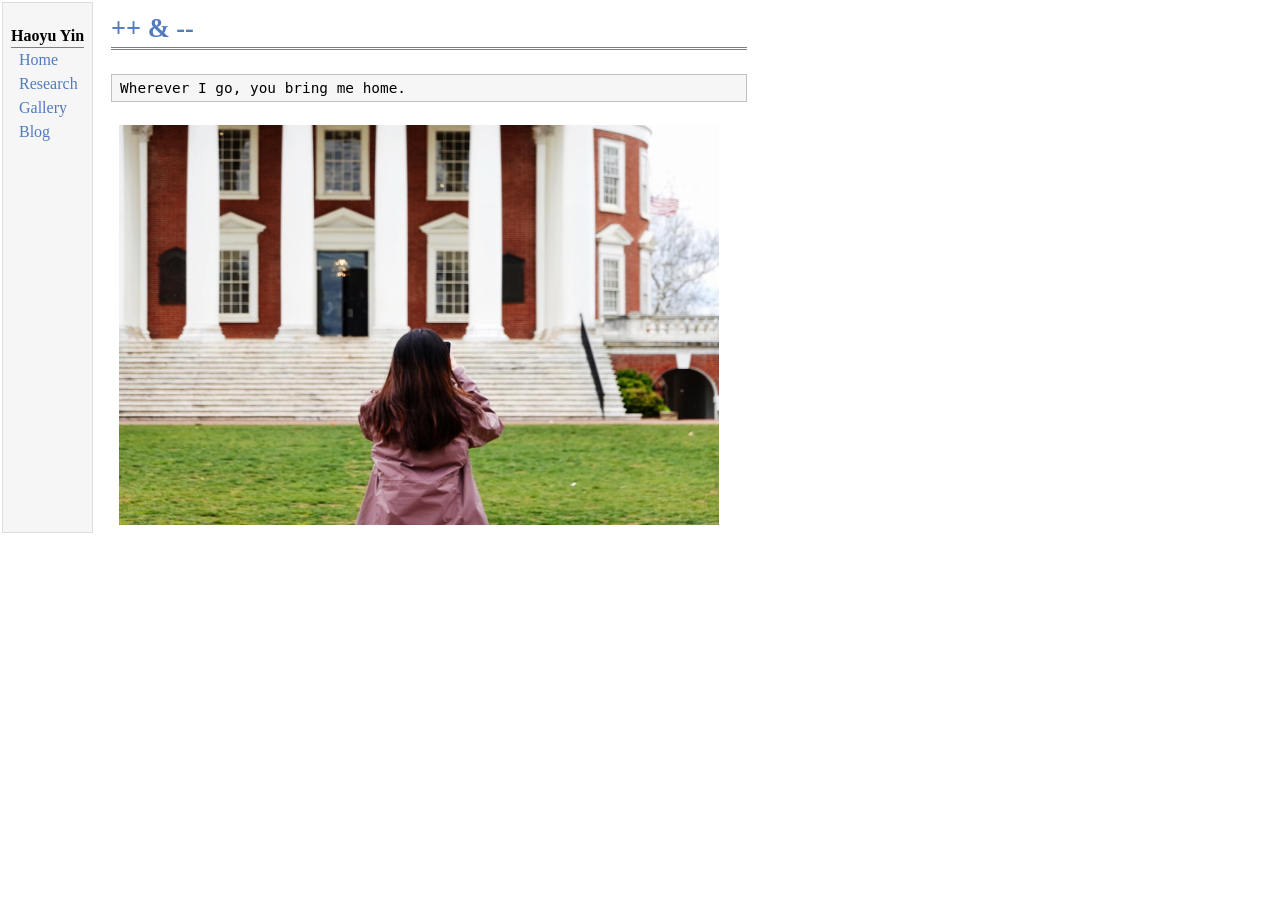
==== ++.html @ 4cf86b4c "SP22" ====
<!DOCTYPE html PUBLIC "-//W3C//DTD XHTML 1.1//EN"
  "http://www.w3.org/TR/xhtml11/DTD/xhtml11.dtd">
<html xmlns="http://www.w3.org/1999/xhtml" xml:lang="en">
<head>
<meta name="generator" content="jemdoc, see http://jemdoc.jaboc.net/" />
<meta http-equiv="Content-Type" content="text/html;charset=utf-8" />
<link rel="stylesheet" href="jemdoc.css" type="text/css" />
<title>++ & --</title>
</head>
<body>
<table summary="Table for page layout." id="tlayout">
<tr valign="top">
<td id="layout-menu">
<div class="menu-category">Haoyu Yin</div>
<div class="menu-item"><a href="index.html">Home</a></div>
<div class="menu-item"><a href="research.html">Research</a></div>
<div class="menu-item"><a href="gallery.html">Gallery</a></div>
<div class="menu-item"><a href="blog.html">Blog</a></div>
</td>
<td id="layout-content">
<div id="toptitle">
<h1>++ & --</h1>
</div>
<div class="codeblock">
<div class="blockcontent"><pre>
Wherever I go, you bring me home.
</pre></div></div>
<table class="imgtable"><tr><td>
<a href="IMGLINKTARGET"><img src="photos/++.jpg" alt="alt text" width="600px" height="400px" /></a>&nbsp;</td>
<td align="left"></td></tr></table>
</td>
</tr>
</table>
</body>
</html>
---- jemdoc.css ----
/* Default css file for jemdoc. */

table#tlayout {
    border: none;
    border-collapse: separate;
    background: white;
}

body {
	background: white;
	font-family: Georgia, serif;
	padding-bottom: 8px;
	margin: 0;
}

#layout-menu {
	background: #f6f6f6;
	border: 1px solid #dddddd;
	padding-top: 0.5em;
	padding-left: 8px;
	padding-right: 8px;
	font-size: 1.0em;
	width: auto;
	white-space: nowrap;
    text-align: left;
    vertical-align: top;
}

#layout-menu td {
	background: #f4f4f4;
    vertical-align: top;
}

#layout-content {
	padding-top: 0.0em;
	padding-left: 1.0em;
	padding-right: 1.0em;
    border: none;
    background: white;
    text-align: left;
    vertical-align: top;
}

#layout-menu a {
	line-height: 1.5em;
	margin-left: 0.5em;
}

tt {
    background: #ffffdd;
}

pre, tt {
	font-size: 90%;
	font-family: monaco, monospace;
}

a, a > tt {
	color: #224b8d;
	text-decoration: none;
}

a:hover {
	border-bottom: 1px gray dotted;
}

#layout-menu a.current:link, #layout-menu a.current:visited {
	color: #022b6d;
	border-bottom: 1px gray solid;
}
#layout-menu a:link, #layout-menu a:visited, #layout-menu a:hover {
	color: #527bbd;
	text-decoration: none;
}
#layout-menu a:hover {
	text-decoration: none;
}

div.menu-category {
	border-bottom: 1px solid gray;
	margin-top: 0.8em;
	padding-top: 0.2em;
	padding-bottom: 0.1em;
	font-weight: bold;
}

div.menu-item {
	padding-left: 16px;
	text-indent: -16px;
}

div#toptitle {
	padding-bottom: 0.2em;
	margin-bottom: 1.5em;
	border-bottom: 3px double gray;
}

/* Reduce space if we begin the page with a title. */
div#toptitle + h2, div#toptitle + h3 {
	margin-top: -0.7em;
}

div#subtitle {
	margin-top: 0.0em;
	margin-bottom: 0.0em;
	padding-top: 0em;
	padding-bottom: 0.1em;
}

em {
	font-style: italic;
}

strong {
	font-weight: bold;
}


h1, h2, h3 {
	color: #527bbd;
	margin-top: 0.7em;
	margin-bottom: 0.3em;
	padding-bottom: 0.2em;
	line-height: 1.0;
	padding-top: 0.5em;
	border-bottom: 1px solid #aaaaaa;
}

h1 {
	font-size: 165%;
}

h2 {
	padding-top: 0.8em;
	font-size: 125%;
}

h2 + h3 {
    padding-top: 0.2em;
}

h3 {
	font-size: 110%;
	border-bottom: none;
}

p {
	margin-top: 0.0em;
	margin-bottom: 0.8em;
	padding: 0;
	line-height: 1.3;
}

pre {
	padding: 0;
	margin: 0;
}

div#footer {
	font-size: small;
	border-top: 1px solid #c0c0c0;
	padding-top: 0.1em;
	margin-top: 4.0em;
	color: #c0c0c0;
}

div#footer a {
	color: #80a0b0;
}

div#footer-text {
	float: left;
	padding-bottom: 8px;
}

ul, ol, dl {
	margin-top: 0.2em;
	padding-top: 0;
	margin-bottom: 0.8em;
}

dt {
	margin-top: 0.5em;
	margin-bottom: 0;
}

dl {
	margin-left: 20px;
}

dd {
	color: #222222;
}

dd > *:first-child {
	margin-top: 0;
}

ul {
	list-style-position: outside;
	list-style-type: square;
}

p + ul, p + ol {
	margin-top: -0.5em;
}

li ul, li ol {
	margin-top: -0.3em;
}

ol {
	list-style-position: outside;
	list-style-type: decimal;
}

li p, dd p {
	margin-bottom: 0.3em;
}


ol ol {
	list-style-type: lower-alpha;
}

ol ol ol {
	list-style-type: lower-roman;
}

p + div.codeblock {
	margin-top: -0.6em;
}

div.codeblock, div.infoblock {
	margin-right: 0%;
	margin-top: 1.2em;
	margin-bottom: 1.3em;
}

div.blocktitle {
	font-weight: bold;
	color: #cd7b62;
	margin-top: 1.2em;
	margin-bottom: 0.1em;
}

div.blockcontent {
	border: 1px solid silver;
	padding: 0.3em 0.5em;
}

div.infoblock > div.blockcontent {
	background: #ffffee;
}

div.blockcontent p + ul, div.blockcontent p + ol {
	margin-top: 0.4em;
}

div.infoblock p {
	margin-bottom: 0em;
}

div.infoblock li p, div.infoblock dd p {
	margin-bottom: 0.5em;
}

div.infoblock p + p {
	margin-top: 0.8em;
}

div.codeblock > div.blockcontent {
	background: #f6f6f6;
}

span.pycommand {
	color: #000070;
}

span.statement {
	color: #008800;
}
span.builtin {
	color: #000088;
}
span.special {
	color: #990000;
}
span.operator {
	color: #880000;
}
span.error {
	color: #aa0000;
}
span.comment, span.comment > *, span.string, span.string > * {
	color: #606060;
}

@media print {
	#layout-menu { display: none; }
}

#fwtitle {
	margin: 2px;
}

#fwtitle #toptitle {
	padding-left: 0.5em;
	margin-bottom: 0.5em;
}

#layout-content h1:first-child, #layout-content h2:first-child, #layout-content h3:first-child {
	margin-top: -0.7em;
}

div#toptitle h1, #layout-content div#toptitle h1 {
	margin-bottom: 0.0em;
	padding-bottom: 0.1em;
	padding-top: 0;
	margin-top: 0.5em;
	border-bottom: none;
}

img.eq {
	padding: 0;
	padding-left: 0.1em;
	padding-right: 0.1em;
	margin: 0;
}

img.eqwl {
	padding-left: 2em;
	padding-top: 0.6em;
	padding-bottom: 0.2em;
	margin: 0;
}

table {
    border: 2px solid black;
    border-collapse: collapse;
}

td {
    padding: 2px;
    padding-left: 0.5em;
    padding-right: 0.5em;
    text-align: center;
    border: 1px solid gray;
}

table + table {
    margin-top: 1em;
}

tr.heading {
    font-weight: bold;
    border-bottom: 2px solid black;
}

img {
    border: none;
}

table.imgtable, table.imgtable td {
    border: none;
    text-align: left;
}
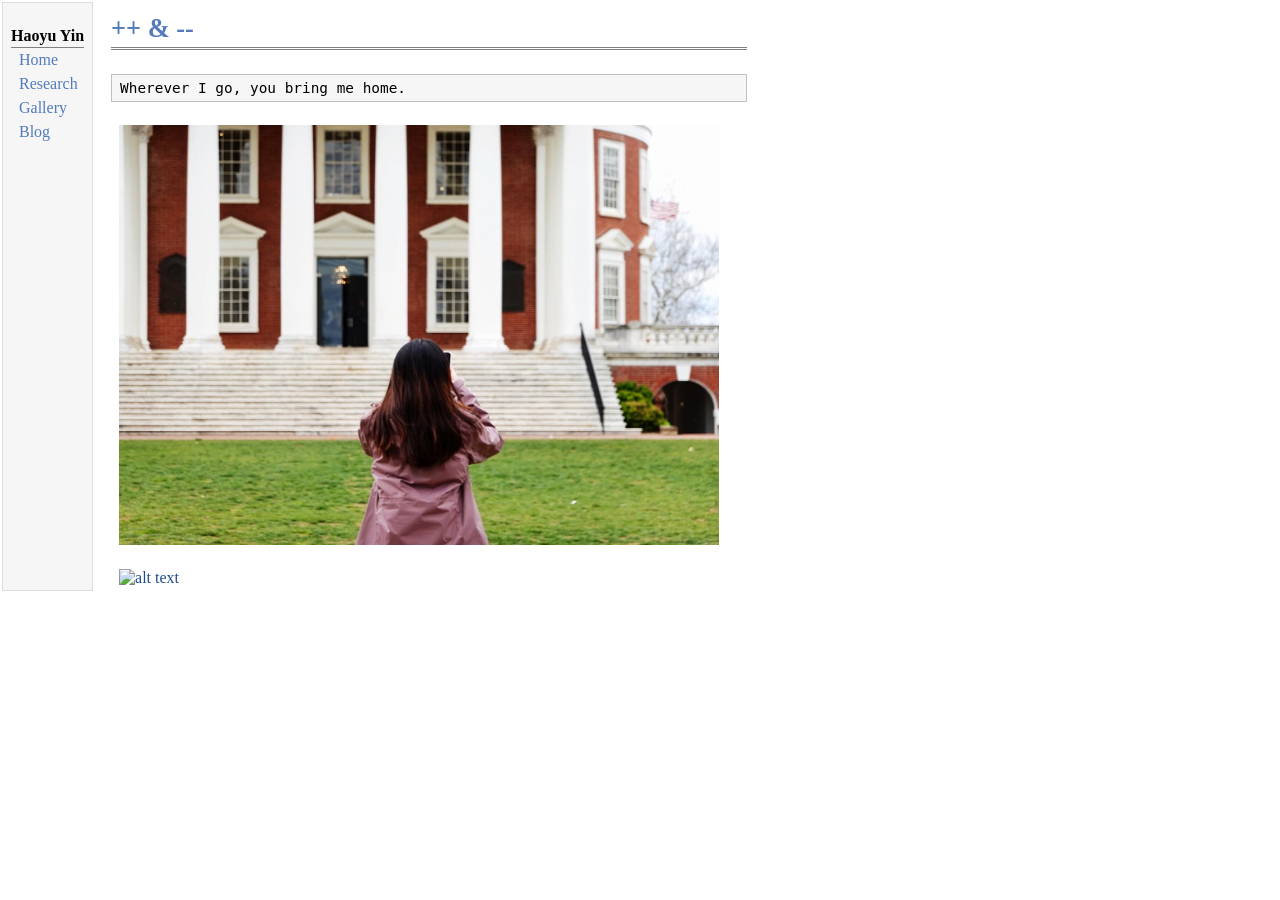
==== commit de591c5c: "website till next time" ====
--- a/++.html
+++ b/++.html
@@ -26,7 +26,10 @@
 Wherever I go, you bring me home.
 </pre></div></div>
 <table class="imgtable"><tr><td>
-<a href="IMGLINKTARGET"><img src="photos/++.jpg" alt="alt text" width="600px" height="400px" /></a>&nbsp;</td>
+<a href="IMGLINKTARGET"><img src="photos/++.jpg" alt="alt text" width="600px" height="420px" /></a>&nbsp;</td>
+<td align="left"></td></tr></table>
+<table class="imgtable"><tr><td>
+<a href="IMGLINKTARGET"><img src="photos/sun.jpg" alt="alt text" width="600px" height="900px" /></a>&nbsp;</td>
 <td align="left"></td></tr></table>
 </td>
 </tr>
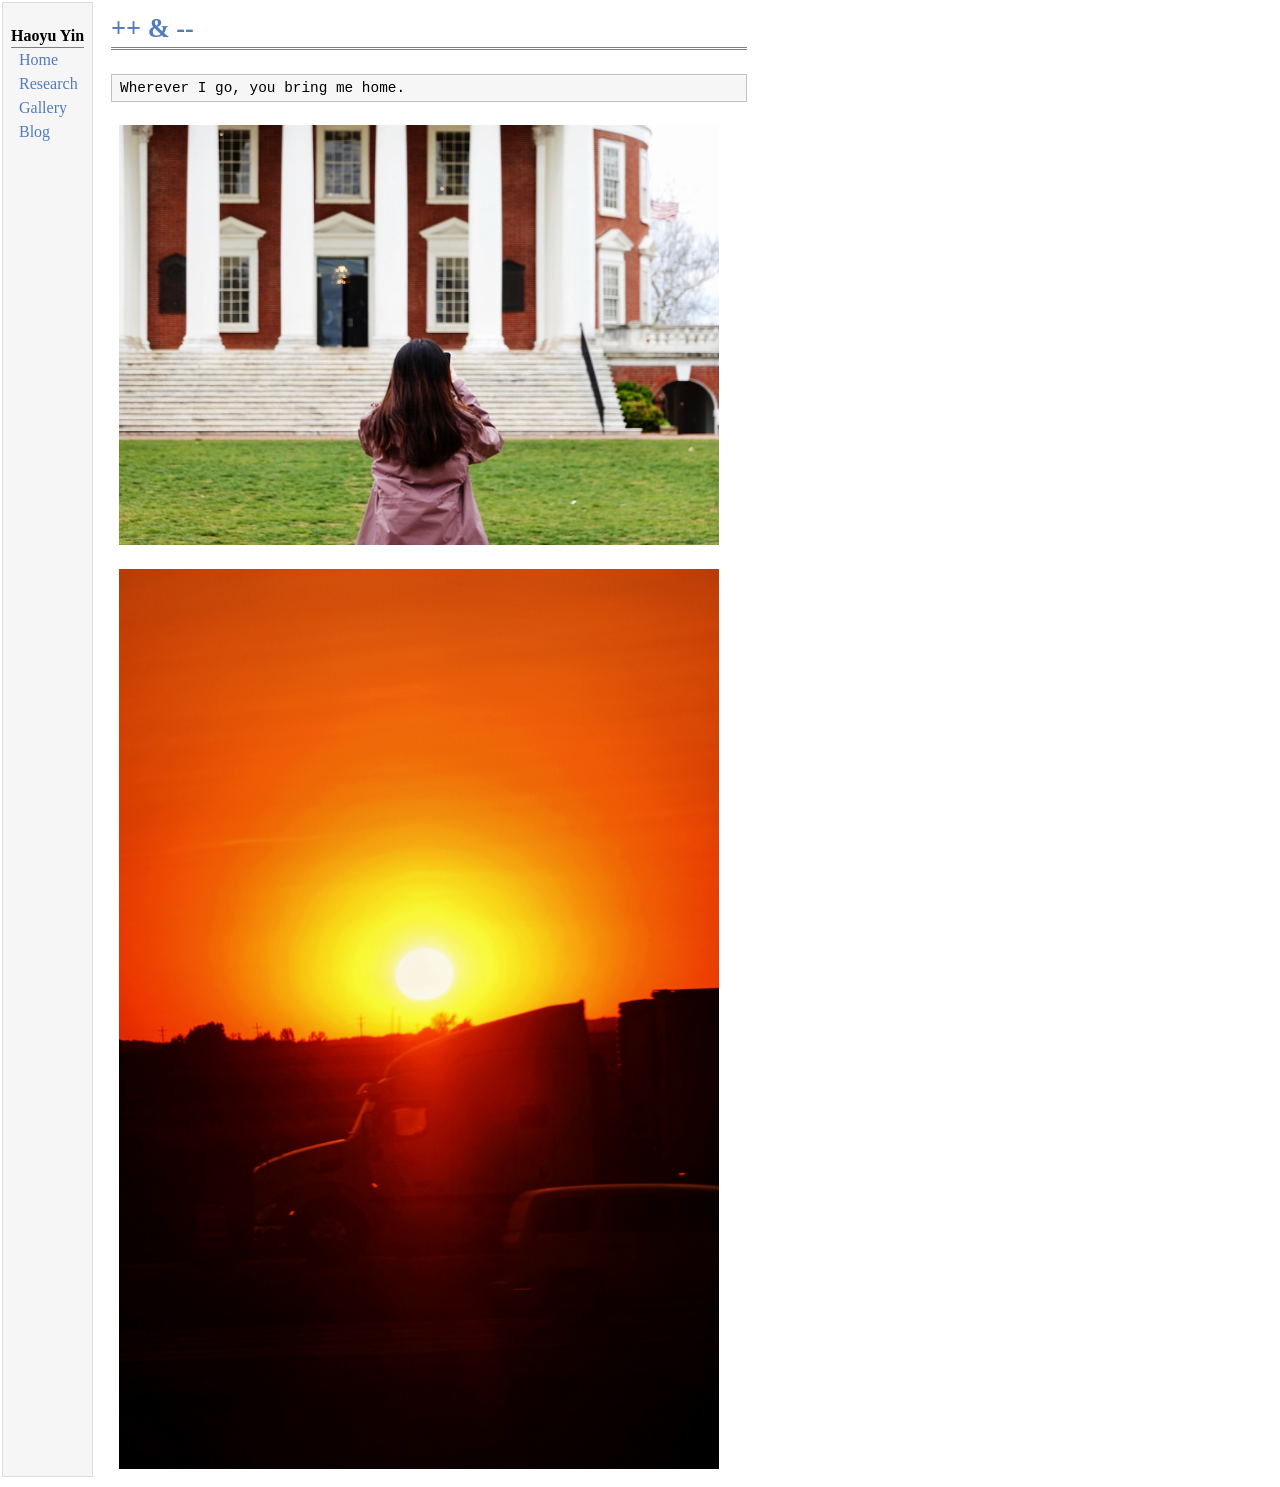
==== commit 3f760006: "website till next time" ====
--- a/++.html
+++ b/++.html
@@ -29,7 +29,7 @@
 <a href="IMGLINKTARGET"><img src="photos/++.jpg" alt="alt text" width="600px" height="420px" /></a>&nbsp;</td>
 <td align="left"></td></tr></table>
 <table class="imgtable"><tr><td>
-<a href="IMGLINKTARGET"><img src="photos/sun.jpg" alt="alt text" width="600px" height="900px" /></a>&nbsp;</td>
+<a href="IMGLINKTARGET"><img src="photos/sunset.JPG" alt="alt text" width="600px" height="900px" /></a>&nbsp;</td>
 <td align="left"></td></tr></table>
 </td>
 </tr>
